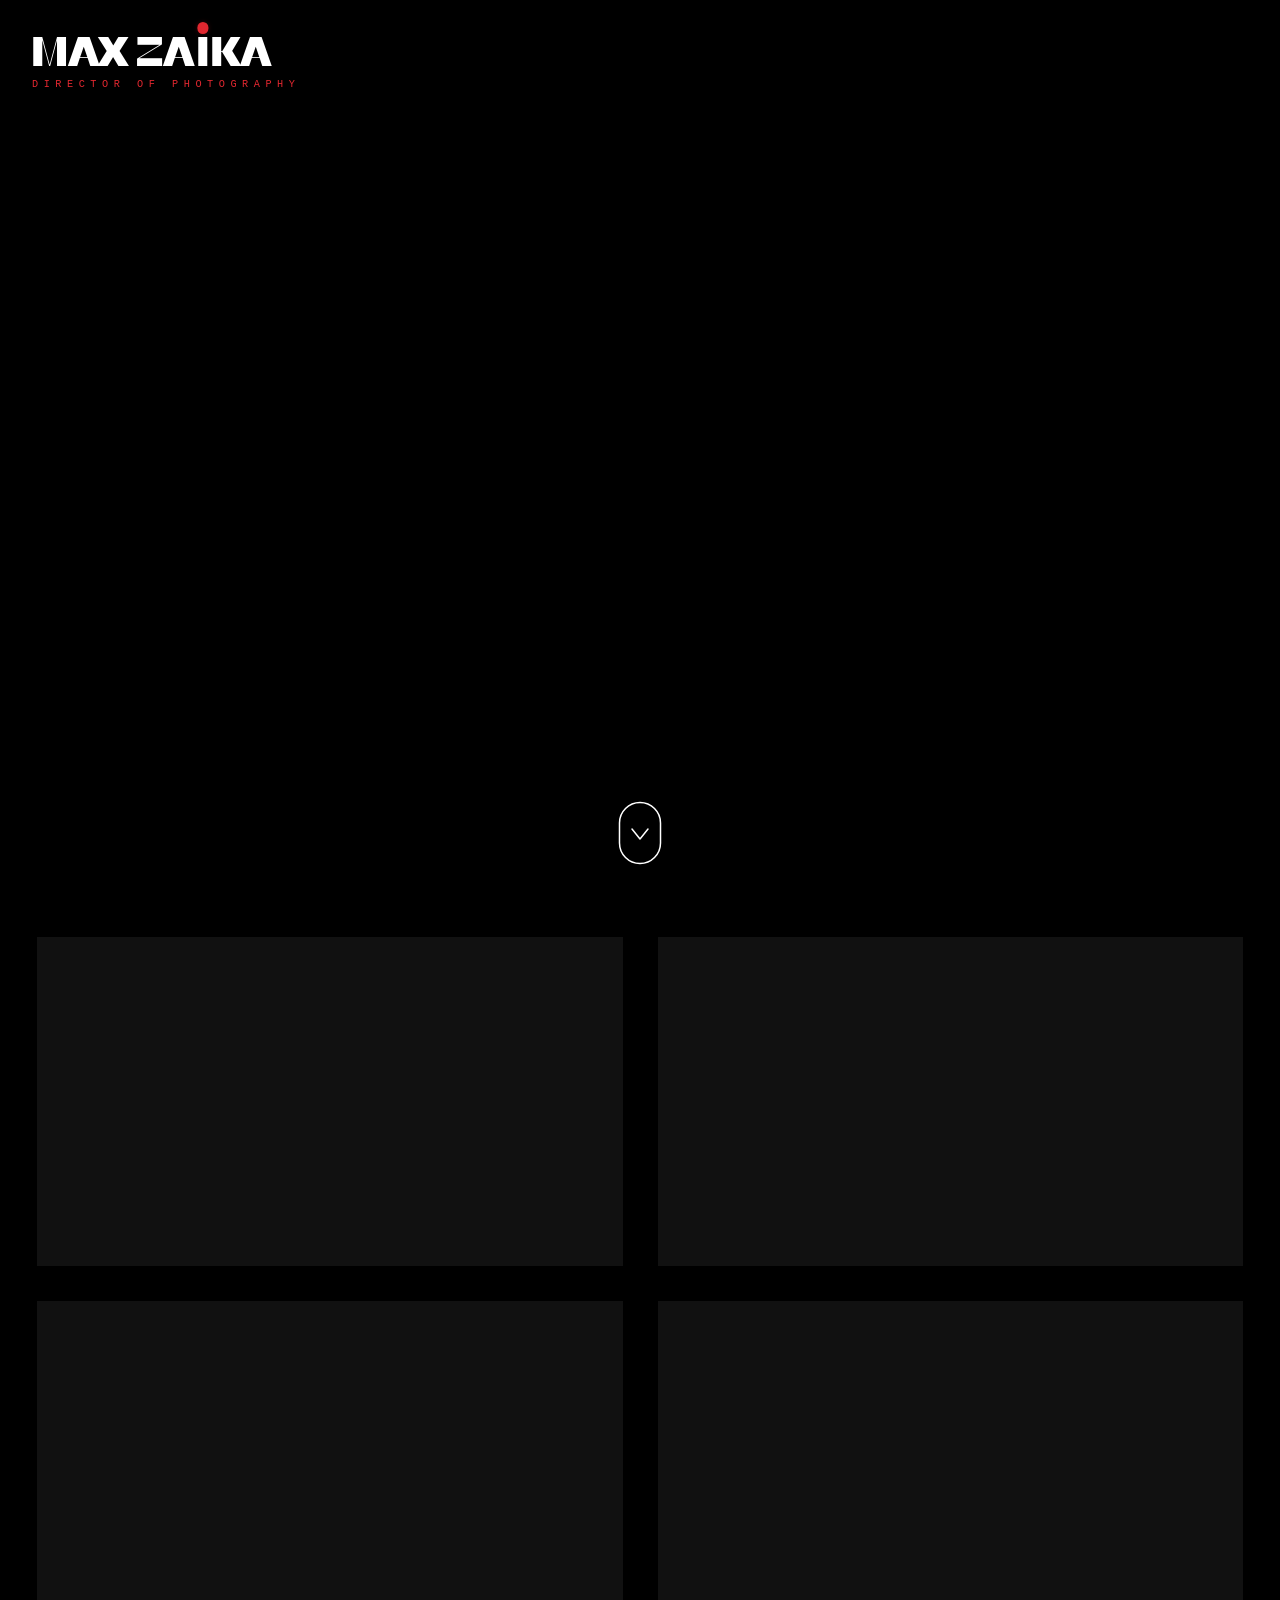
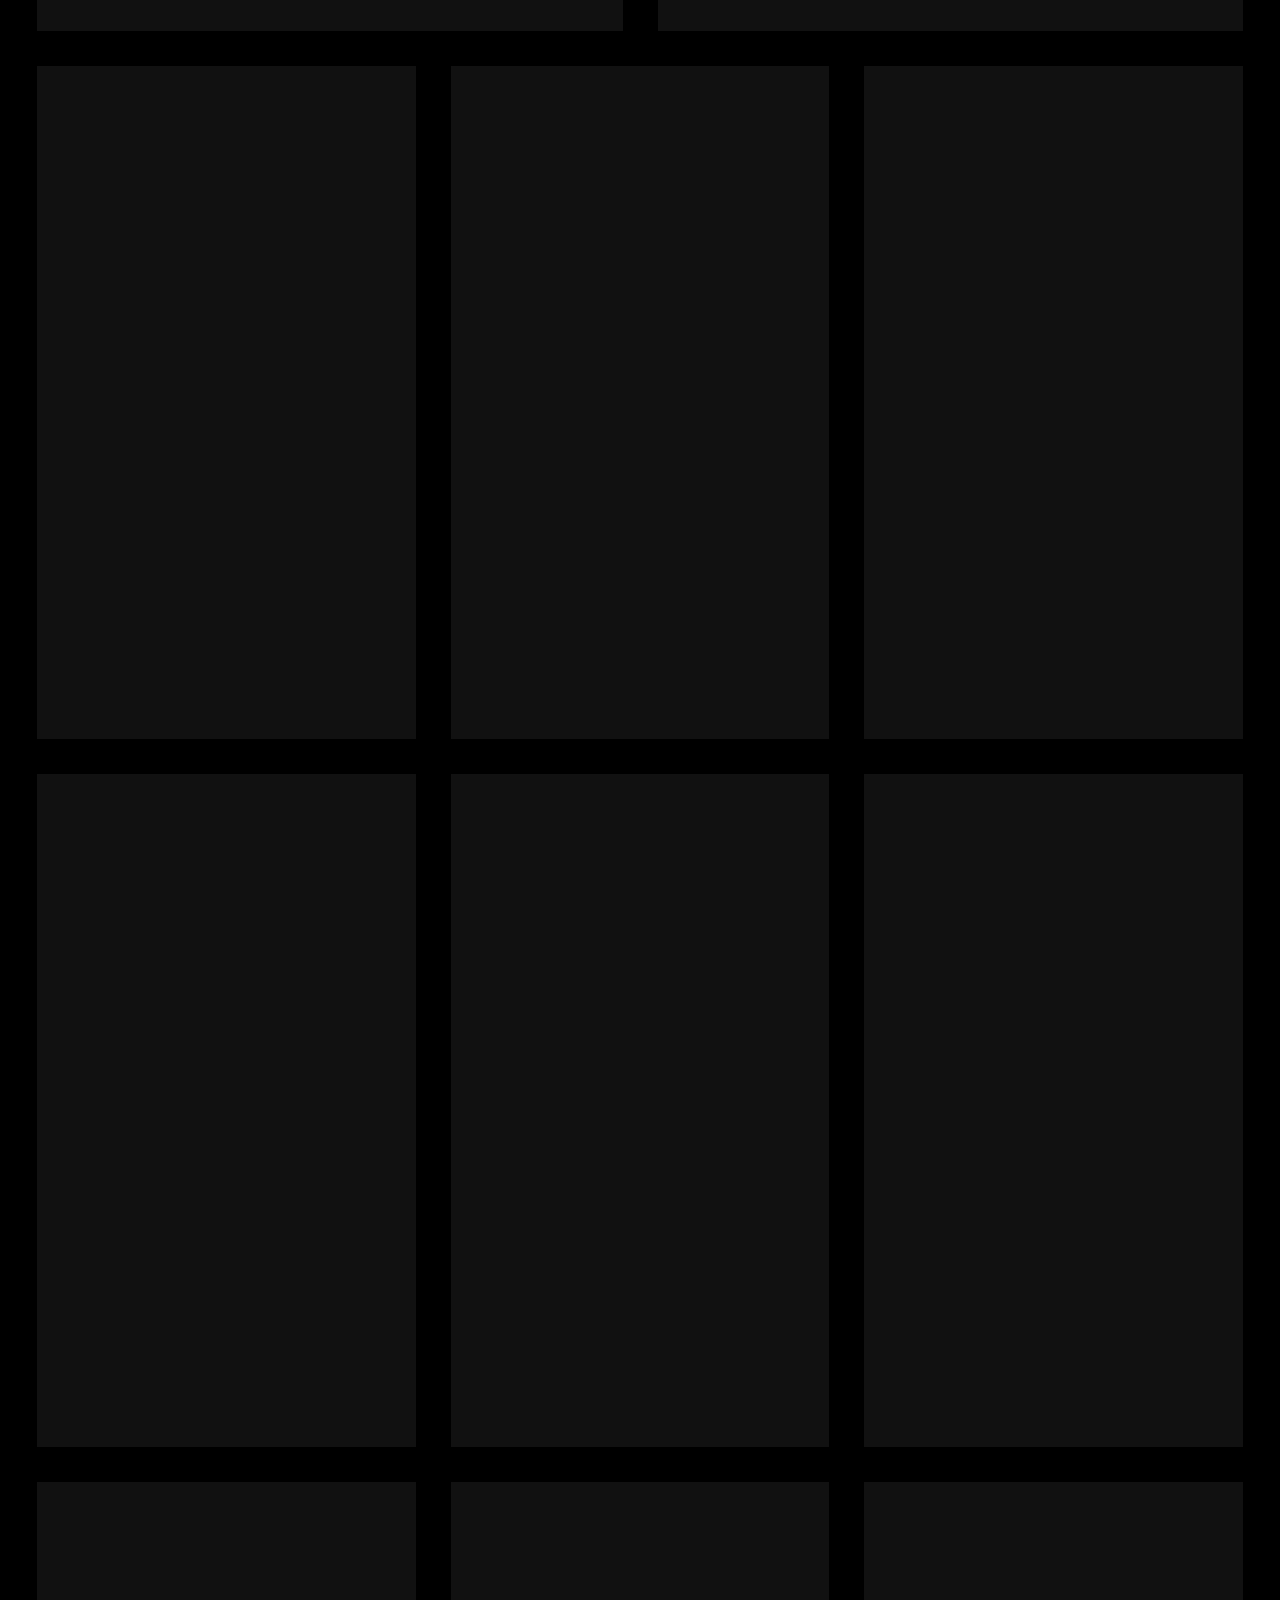
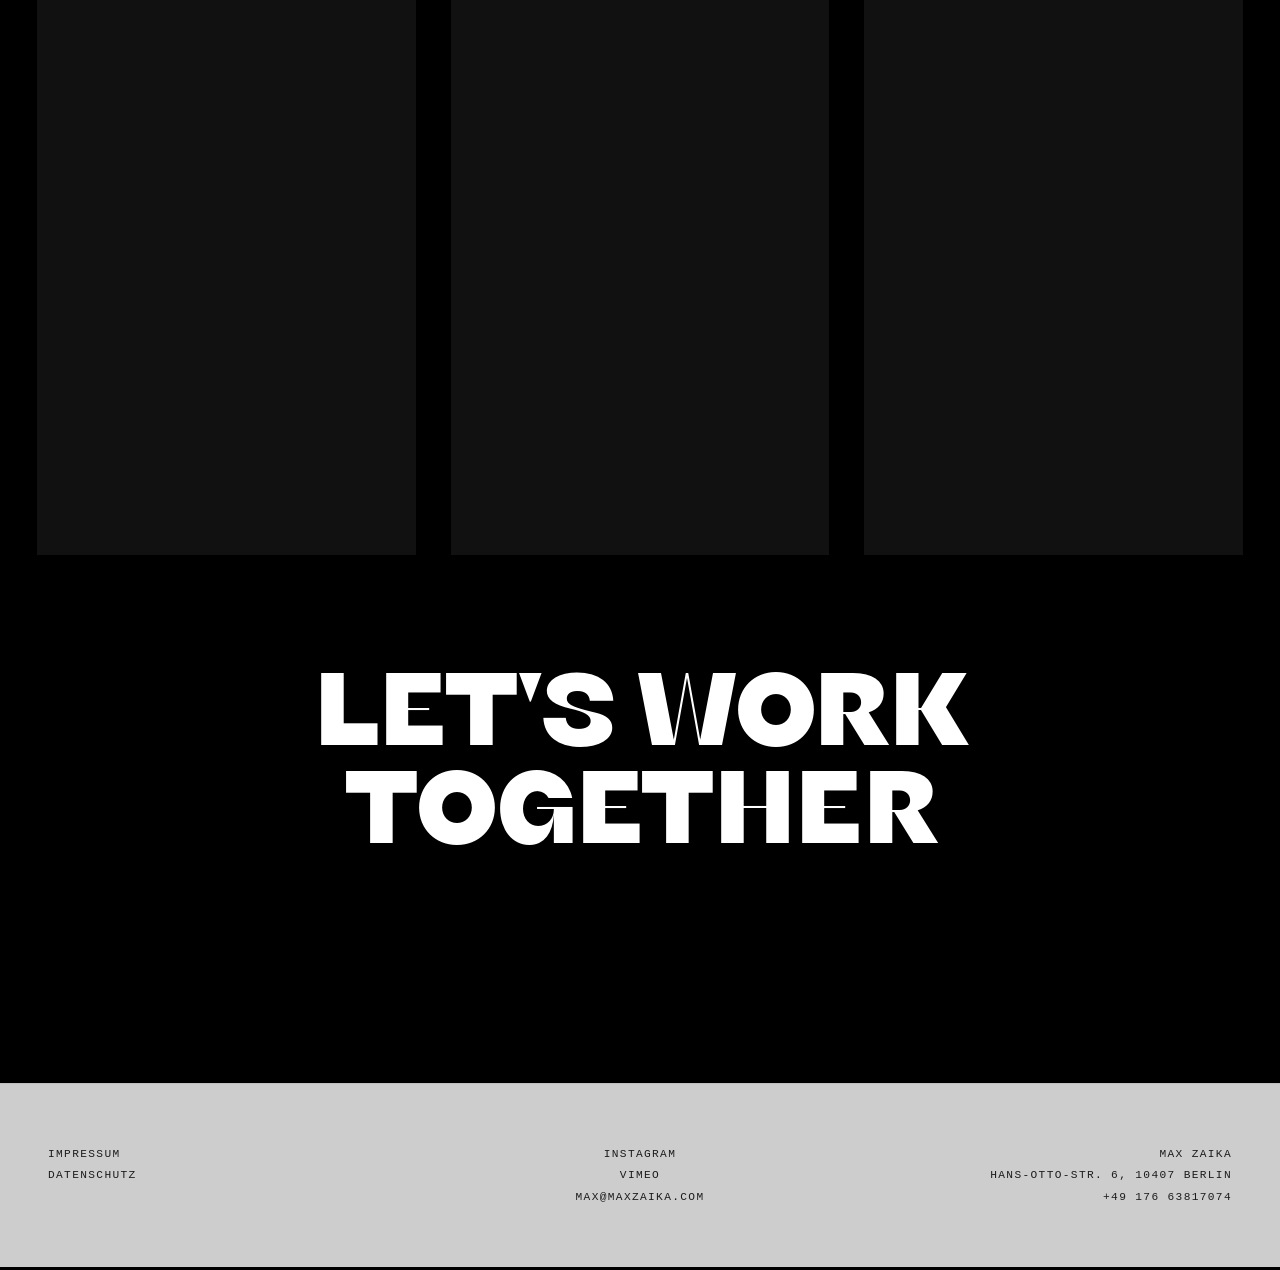
==== index.html @ ee1ac88f "Update index.html" ====
<!DOCTYPE html>
<html lang="en">
<head>
  <meta charset="UTF-8" />
  <meta name="viewport" content="width=device-width, initial-scale=1.0" />
  <title>Max Zaika — Director of Photography</title>
  <link rel="stylesheet" href="styles.css" />
  <link rel="icon" type="image/svg+xml" href="./favicon.svg" />
</head>
<body>
  <main>
    <section class="hero">
      <div class="hero__media">
        <video class="hero__video" autoplay muted loop playsinline>
          <source src="https://pub-3aa35deeacea40599c3564eb9706b4a9.r2.dev/2604_Showreel_v2.mp4" type="video/mp4" />
        </video>
      </div>

      <div class="hero__overlay"></div>

      <div class="hero__content" id="heroLockup" role="button" tabindex="0" aria-label="Back to top">
        <div class="hero__lockup">
          <h1 class="hero__title">
            MAX ZA<span class="hero__i-anchor">I<span class="hero__kicker" aria-hidden="true"></span></span>KA
          </h1>
          <p class="hero__role">DIRECTOR OF PHOTOGRAPHY</p>
        </div>
      </div>

      <button class="hero__scroll" id="heroScroll" aria-label="Scroll down">
        <svg width="44" height="64" viewBox="0 0 44 64" fill="none" xmlns="http://www.w3.org/2000/svg">
          <rect x="1.5" y="1.5" width="41" height="61" rx="20.5" stroke="white" stroke-width="1.5"/>
          <polyline points="14,28 22,38 30,28" stroke="white" stroke-width="1.5" stroke-linecap="round" stroke-linejoin="round" fill="none"/>
        </svg>
      </button>
    </section>

    <section class="work" id="work">
      <div class="work__grid work__grid--horizontal">
        <div class="work__item work__item--horizontal">
          <video class="work__video" src="https://pub-3aa35deeacea40599c3564eb9706b4a9.r2.dev/horizontal/1.mp4" muted loop playsinline preload="metadata"></video>
          <div class="work__info"></div>
        </div>
        <div class="work__item work__item--horizontal">
          <video class="work__video" src="https://pub-3aa35deeacea40599c3564eb9706b4a9.r2.dev/horizontal/2.mp4" muted loop playsinline preload="metadata"></video>
          <div class="work__info"></div>
        </div>
        <div class="work__item work__item--horizontal">
          <video class="work__video" src="https://pub-3aa35deeacea40599c3564eb9706b4a9.r2.dev/horizontal/3.mp4" muted loop playsinline preload="metadata"></video>
          <div class="work__info"></div>
        </div>
        <div class="work__item work__item--horizontal">
          <video class="work__video" src="https://pub-3aa35deeacea40599c3564eb9706b4a9.r2.dev/horizontal/4.mp4" muted loop playsinline preload="metadata"></video>
          <div class="work__info"></div>
        </div>
      </div>

      <div class="work__grid work__grid--vertical">
        <div class="work__item work__item--vertical">
          <video class="work__video" src="https://pub-3aa35deeacea40599c3564eb9706b4a9.r2.dev/vertical/1.mp4" muted loop playsinline preload="metadata"></video>
          <div class="work__info"></div>
        </div>
        <div class="work__item work__item--vertical">
          <video class="work__video" src="https://pub-3aa35deeacea40599c3564eb9706b4a9.r2.dev/vertical/2.mp4" muted loop playsinline preload="metadata"></video>
          <div class="work__info"></div>
        </div>
        <div class="work__item work__item--vertical">
          <video class="work__video" src="https://pub-3aa35deeacea40599c3564eb9706b4a9.r2.dev/vertical/3.mp4" muted loop playsinline preload="metadata"></video>
          <div class="work__info"></div>
        </div>
        <div class="work__item work__item--vertical">
          <video class="work__video" src="https://pub-3aa35deeacea40599c3564eb9706b4a9.r2.dev/vertical/4.mp4" muted loop playsinline preload="metadata"></video>
          <div class="work__info"></div>
        </div>
        <div class="work__item work__item--vertical">
          <video class="work__video" src="https://pub-3aa35deeacea40599c3564eb9706b4a9.r2.dev/vertical/5.mp4" muted loop playsinline preload="metadata"></video>
          <div class="work__info"></div>
        </div>
        <div class="work__item work__item--vertical">
          <video class="work__video" src="https://pub-3aa35deeacea40599c3564eb9706b4a9.r2.dev/vertical/6.mp4" muted loop playsinline preload="metadata"></video>
          <div class="work__info"></div>
        </div>
        <div class="work__item work__item--vertical">
          <video class="work__video" src="https://pub-3aa35deeacea40599c3564eb9706b4a9.r2.dev/vertical/7.mp4" muted loop playsinline preload="metadata"></video>
          <div class="work__info"></div>
        </div>
        <div class="work__item work__item--vertical">
          <video class="work__video" src="https://pub-3aa35deeacea40599c3564eb9706b4a9.r2.dev/vertical/8.mp4" muted loop playsinline preload="metadata"></video>
          <div class="work__info"></div>
        </div>
        <div class="work__item work__item--vertical">
          <video class="work__video" src="https://pub-3aa35deeacea40599c3564eb9706b4a9.r2.dev/vertical/9.mp4" muted loop playsinline preload="metadata"></video>
          <div class="work__info"></div>
        </div>
      </div>
    </section>

    <section class="contact" id="contact">
      <h2 class="contact__heading">LET'S WORK<br>TOGETHER</h2>
      <div data-tf-live="01KS2G17JV94VDXTJD6W3Z9V4K"></div>
      <script src="//embed.typeform.com/next/embed.js"></script>
    </section>
  </main>

  <footer class="footer">
    <div class="footer__col">
      <a href="impressum.html" target="_blank" class="footer__link">IMPRESSUM</a>
      <a href="datenschutz.html" target="_blank" class="footer__link">DATENSCHUTZ</a>
    </div>
    <div class="footer__col">
      <a href="https://instagram.com/zaikamax" target="_blank" class="footer__link">INSTAGRAM</a>
      <a href="https://vimeo.com/zaikamax" target="_blank" class="footer__link">VIMEO</a>
      <a href="mailto:max@maxzaika.com" class="footer__link">max@maxzaika.com</a>
    </div>
    <div class="footer__col">
      <span>MAX ZAIKA</span>
      <span>Hans-Otto-Str. 6, 10407 Berlin</span>
      <span>+49 176 63817074</span>
    </div>
  </footer>

  <div class="modal" id="modal" aria-hidden="true">
    <button class="modal__close" id="modalClose" aria-label="Close">✕</button>
    <div class="modal__inner">
      <video class="modal__video" id="modalVideo" playsinline controls></video>
      <button class="modal__play" id="modalPlay" aria-label="Play">▶</button>
    </div>
  </div>

  <script src="./script.js"></script>
</body>
</html>
---- styles.css ----
@font-face {
  font-family: "KyivType Sans";
  src: url('./fonts/KyivType2020-14-12/KyivType-NoVariable/OTF/KyivTypeSans-Black-.otf') format('opentype');
  font-weight: 900;
  font-style: normal;
  font-display: swap;
}

@import url('https://fonts.googleapis.com/css2?family=IBM+Plex+Mono:wght@400;500;600&display=swap');

:root {
  --bg: #1c1c1e;
  --text: #ffffff;
  --text-dim: rgba(255, 255, 255, 0.84);
  --accent: #e1272f;
  --font-display: "KyivType Sans", "Arial Narrow", "Helvetica Neue", Arial, sans-serif;
  --font-body: "IBM Plex Mono", monospace;
}

*,
*::before,
*::after {
  box-sizing: border-box;
}

html,
body {
  margin: 0;
  padding: 0;
  width: 100%;
  min-height: 100%;
  overflow-x: hidden;
  background: #000;
}

body {
  font-family: var(--font-body);
  background: #000;
  color: var(--text);
  overflow-y: scroll;
  min-height: 100vh;
  display: flex;
  flex-direction: column;
}

main {
  width: 100%;
  flex: 1;
}

/* ─── HERO ─── */

.hero {
  position: relative;
  width: 100vw;
  height: 100vh;
  height: 100svh;
  overflow: hidden;
  background: #000;
}

.hero__media {
  position: absolute;
  inset: 0;
  z-index: 1;
  overflow: hidden;
}

.hero__video {
  position: absolute;
  inset: 0;
  width: 100%;
  height: 100%;
  object-fit: cover;
  object-position: center center;
  display: block;
  transform: scale(1.01);
}

.hero__overlay {
  position: absolute;
  inset: 0;
  z-index: 2;
  background: linear-gradient(
    to top,
    rgba(0, 0, 0, 0.30) 6%,
    rgba(0, 0, 0, 0.10) 30%,
    rgba(0, 0, 0, 0.02) 70%
  );
  pointer-events: none;
}

/* ─── HERO CONTENT ─── */

.hero__content {
  position: fixed !important;
  top: 1.5rem;
  left: 1.5rem;
  z-index: 50;
  cursor: pointer;
  display: flex;
  flex-direction: column;
  align-items: flex-start;
}

.hero__lockup {
  display: inline-block;
}

.hero__title {
  position: relative;
  margin: 0 0 0 -0.06em;
  display: inline-block;
  color: #ffffff;
  font-family: var(--font-display);
  font-size: clamp(1.7rem, 3.2vw, 3.1rem);
  font-weight: 900;
  line-height: 0.9;
  letter-spacing: -0.045em;
  text-transform: uppercase;
}

.hero__role {
  margin: 0.42rem 0 0;
  display: block;
  color: var(--accent);
  font-family: var(--font-body);
  font-size: clamp(0.64rem, 0.8vw, 0.82rem);
  font-weight: 500;
  letter-spacing: 0.42em;
  line-height: 1.2;
  text-transform: uppercase;
  white-space: nowrap;
}

.hero__i-anchor {
  position: relative;
  display: inline-block;
}

.hero__kicker {
  position: absolute;
  left: 58%;
  bottom: calc(100% + 0.12rem);
  transform: translateX(-50%);
  pointer-events: none;
}

.hero__kicker::before {
  content: "";
  display: block;
  width: 0.32rem;
  height: 0.32rem;
  border-radius: 999px;
  background: var(--accent);
  box-shadow: 0 0 5px rgba(225, 39, 47, 0.22);
  animation: recPulse 2s ease-in-out infinite;
}

@keyframes recPulse {
  0%   { opacity: 0; }
  16%  { opacity: 0; }
  52%  { opacity: 1; }
  85%  { opacity: 0; }
  100% { opacity: 0; }
}

/* ─── SCROLL BUTTON ─── */

.hero__scroll {
  position: absolute;
  bottom: 2rem;
  left: 50%;
  transform: translateX(-50%);
  z-index: 10;
  background: none;
  border: none;
  cursor: pointer;
  padding: 0;
  mix-blend-mode: difference;
  animation: scrollBounce 2s ease-in-out infinite;
}

.hero__scroll svg rect,
.hero__scroll svg polyline {
  stroke: white;
}

@keyframes scrollBounce {
  0%, 100% { transform: translateX(-50%) translateY(0); }
  50%       { transform: translateX(-50%) translateY(6px); }
}

/* ─── WORK ─── */

.work {
  background: #000;
  padding: 2px;
}

.work__grid {
  display: grid;
  gap: 35px;
  padding: 35px;
}

.work__grid--horizontal {
  grid-template-columns: repeat(2, 1fr);
}

.work__grid--vertical {
  grid-template-columns: repeat(3, 1fr);
  padding-top: 0;
}

.work__item {
  position: relative;
  overflow: hidden;
  cursor: pointer;
  background: #111;
  transition: transform 0.35s ease;
  transform-origin: center;
}

.work__item--horizontal {
  aspect-ratio: 16 / 9;
}

.work__item--vertical {
  aspect-ratio: 9 / 16;
}

.work__video {
  position: absolute;
  inset: 0;
  width: 100%;
  height: 100%;
  object-fit: cover;
  display: block;
  transition: none;
}

.work__item:hover {
  transform: scale(1.02);
}

.work__info {
  position: absolute;
  inset: 0;
  display: flex;
  align-items: flex-end;
  padding: 1rem;
  background: linear-gradient(to top, rgba(0,0,0,0.55) 0%, transparent 50%);
  opacity: 0;
  transition: opacity 0.3s ease;
}

.work__item:hover .work__info {
  opacity: 1;
}

.work__title {
  font-family: var(--font-body);
  font-size: 0.7rem;
  font-weight: 500;
  letter-spacing: 0.18em;
  text-transform: uppercase;
  color: #fff;
}

/* ─── MODAL ─── */

.modal {
  display: none;
  position: fixed;
  inset: 0;
  z-index: 100;
  background: rgba(0, 0, 0, 0.95);
  align-items: center;
  justify-content: center;
}

.modal.is-open {
  display: flex;
}

.modal__inner {
  position: relative;
  width: 90vw;
  max-width: 1100px;
  max-height: 90vh;
}

.modal__video {
  width: 100%;
  max-height: 90vh;
  object-fit: contain;
  display: block;
}

.modal__close {
  position: fixed;
  top: 1.2rem;
  right: 1.4rem;
  background: rgba(0,0,0,0.5);
  border: 1px solid rgba(255,255,255,0.3);
  color: #fff;
  font-size: 1rem;
  cursor: pointer;
  z-index: 101;
  line-height: 1;
  padding: 0.5rem 0.8rem;
  border-radius: 4px;
  letter-spacing: 0.08em;
  font-family: var(--font-body);
  transition: background 0.2s;
}

.modal__close:hover {
  background: rgba(255,255,255,0.15);
}

.modal__play {
  position: absolute;
  inset: 0;
  margin: auto;
  width: 4rem;
  height: 4rem;
  border-radius: 50%;
  border: 2px solid rgba(255,255,255,0.8);
  background: rgba(0,0,0,0.4);
  color: #fff;
  font-size: 1.2rem;
  cursor: pointer;
  display: flex;
  align-items: center;
  justify-content: center;
  transition: opacity 0.2s, background 0.2s;
  pointer-events: auto;
}

.modal__play:hover {
  background: rgba(0,0,0,0.7);
}

.modal__play.is-hidden {
  display: none;
}

/* ─── CONTACT ─── */

.contact {
  background: #000;
  padding: 4rem 2rem 0;
  display: flex;
  flex-direction: column;
  align-items: center;
  text-align: center;
}

.contact__heading {
  font-family: var(--font-display);
  font-size: clamp(3rem, 8vw, 8rem);
  font-weight: 900;
  color: #fff;
  line-height: 0.95;
  letter-spacing: -0.03em;
  margin: 0 0 2rem;
  text-transform: uppercase;
}

.contact > div[data-tf-live] {
  width: 100%;
  min-height: 200px;
}

/* ─── FOOTER ─── */

.footer {
  background: #cdcdcd;
  padding: 4rem 3rem;
  display: grid;
  grid-template-columns: repeat(3, 1fr);
  align-items: flex-start;
  border-top: 1px solid rgba(22, 22, 22, 0.08);
}

.footer__col {
  display: flex;
  flex-direction: column;
  gap: 0.6rem;
  font-family: var(--font-body);
  font-size: 0.7rem;
  letter-spacing: 0.12em;
  text-transform: uppercase;
  color: #1c1c1e;
}

.footer__col:nth-child(1) { text-align: left; }
.footer__col:nth-child(2) { text-align: center; align-items: center; }
.footer__col:nth-child(3) { text-align: right; align-items: flex-end; }

.footer__link {
  color: #1c1c1e;
  text-decoration: none;
  transition: opacity 0.2s ease;
}

.footer__link:hover {
  opacity: 0.6;
}

/* ─── RESPONSIVE ─── */

@media (min-width: 768px) {
  .hero__content {
    top: 1.8rem;
    left: 1.8rem;
    width: min(90vw, 38rem);
  }
  .hero__title {
    font-size: clamp(2.1rem, 3.6vw, 3.6rem);
  }
  .hero__role {
    letter-spacing: 0.54em;
  }
  .hero__kicker {
    left: 57%;
    bottom: calc(100% - 0.1rem);
  }
  .hero__kicker::before {
    width: 0.7rem;
    height: 0.7rem;
  }
}

@media (min-width: 1200px) {
  .hero__content {
    top: 2rem;
    left: 2rem;
  }
  .hero__title {
    font-size: clamp(2.2rem, 3.2vw, 3.8rem);
  }
}

@media (max-width: 900px) {
  .work__grid--horizontal {
    grid-template-columns: repeat(2, 1fr);
  }
  .work__grid--vertical {
    grid-template-columns: repeat(2, 1fr);
  }
}

@media (max-width: 768px) {
  .footer {
    grid-template-columns: 1fr;
    gap: 2.5rem;
    padding: 3rem 1.5rem;
  }
  .footer__col:nth-child(1),
  .footer__col:nth-child(2),
  .footer__col:nth-child(3) {
    text-align: center;
    align-items: center;
  }
}

@media (max-width: 540px) {
  .work__grid--horizontal,
  .work__grid--vertical {
    grid-template-columns: 1fr;
  }
}
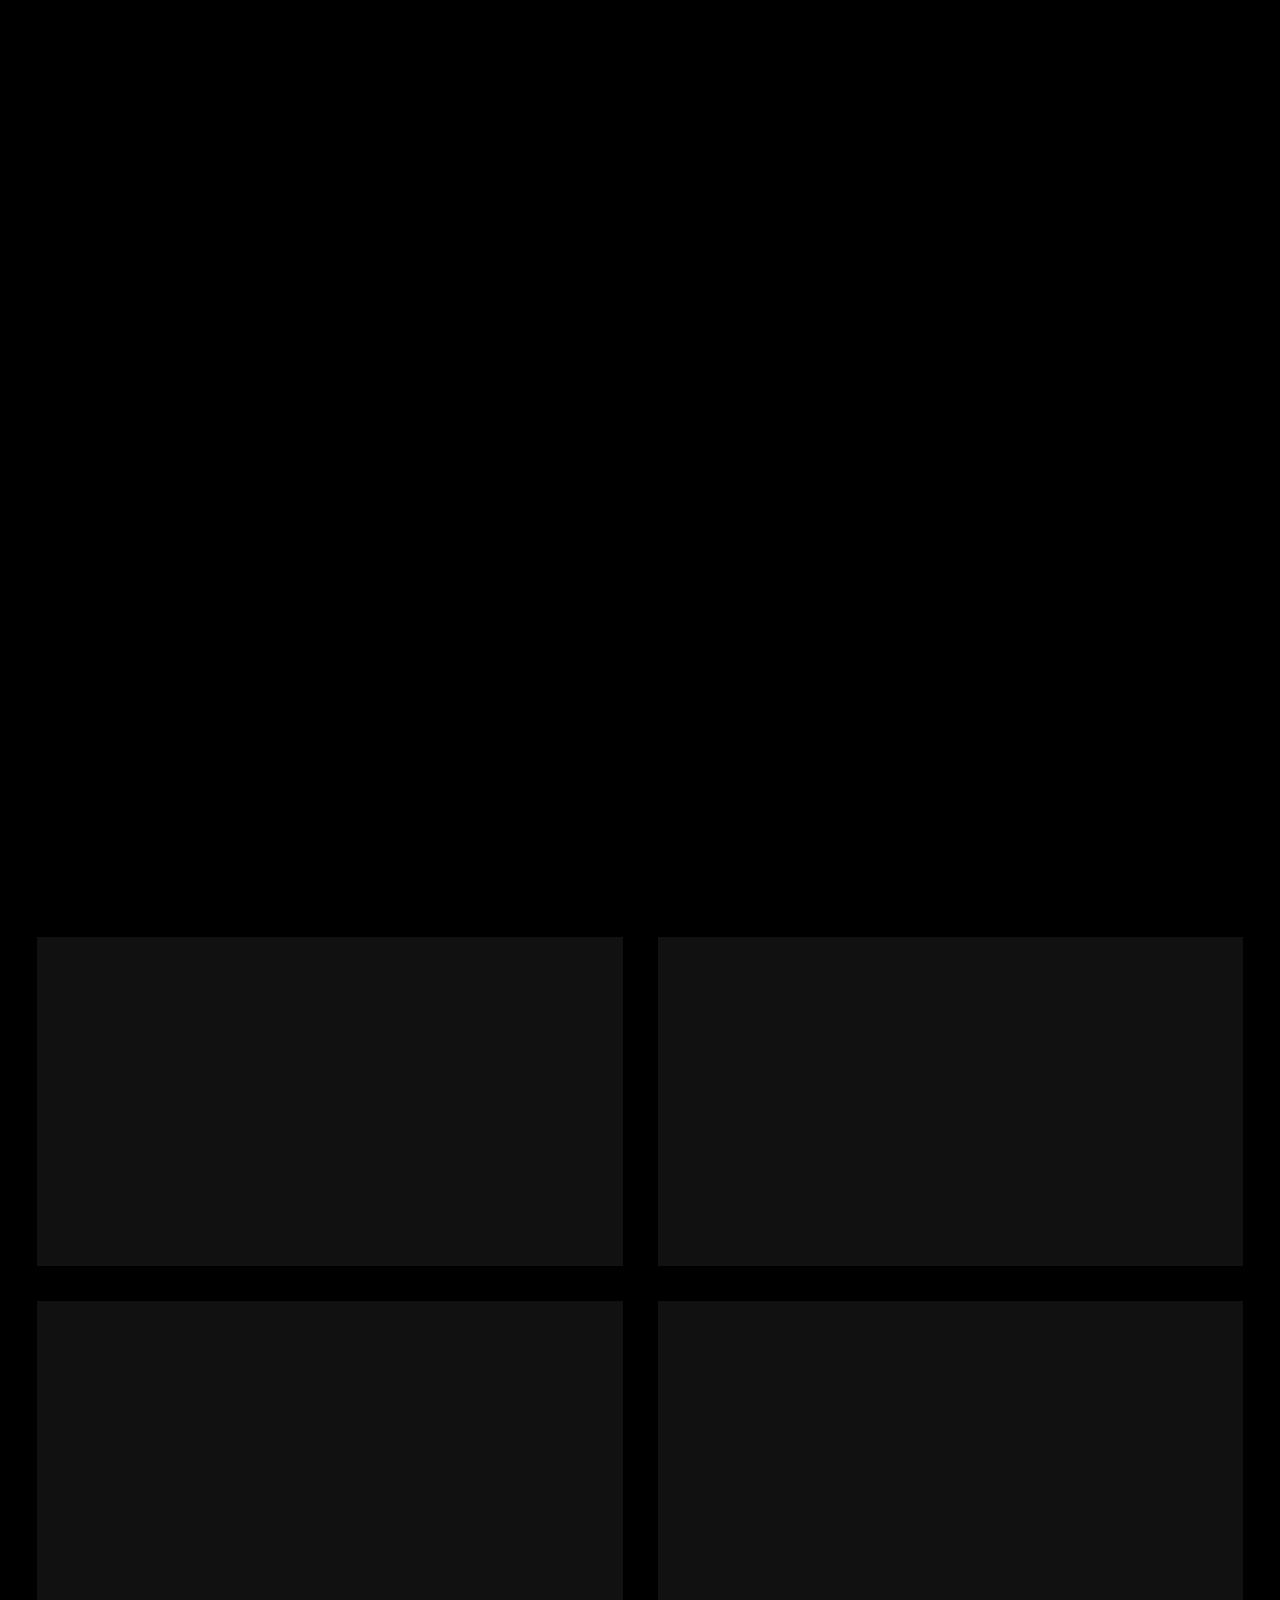
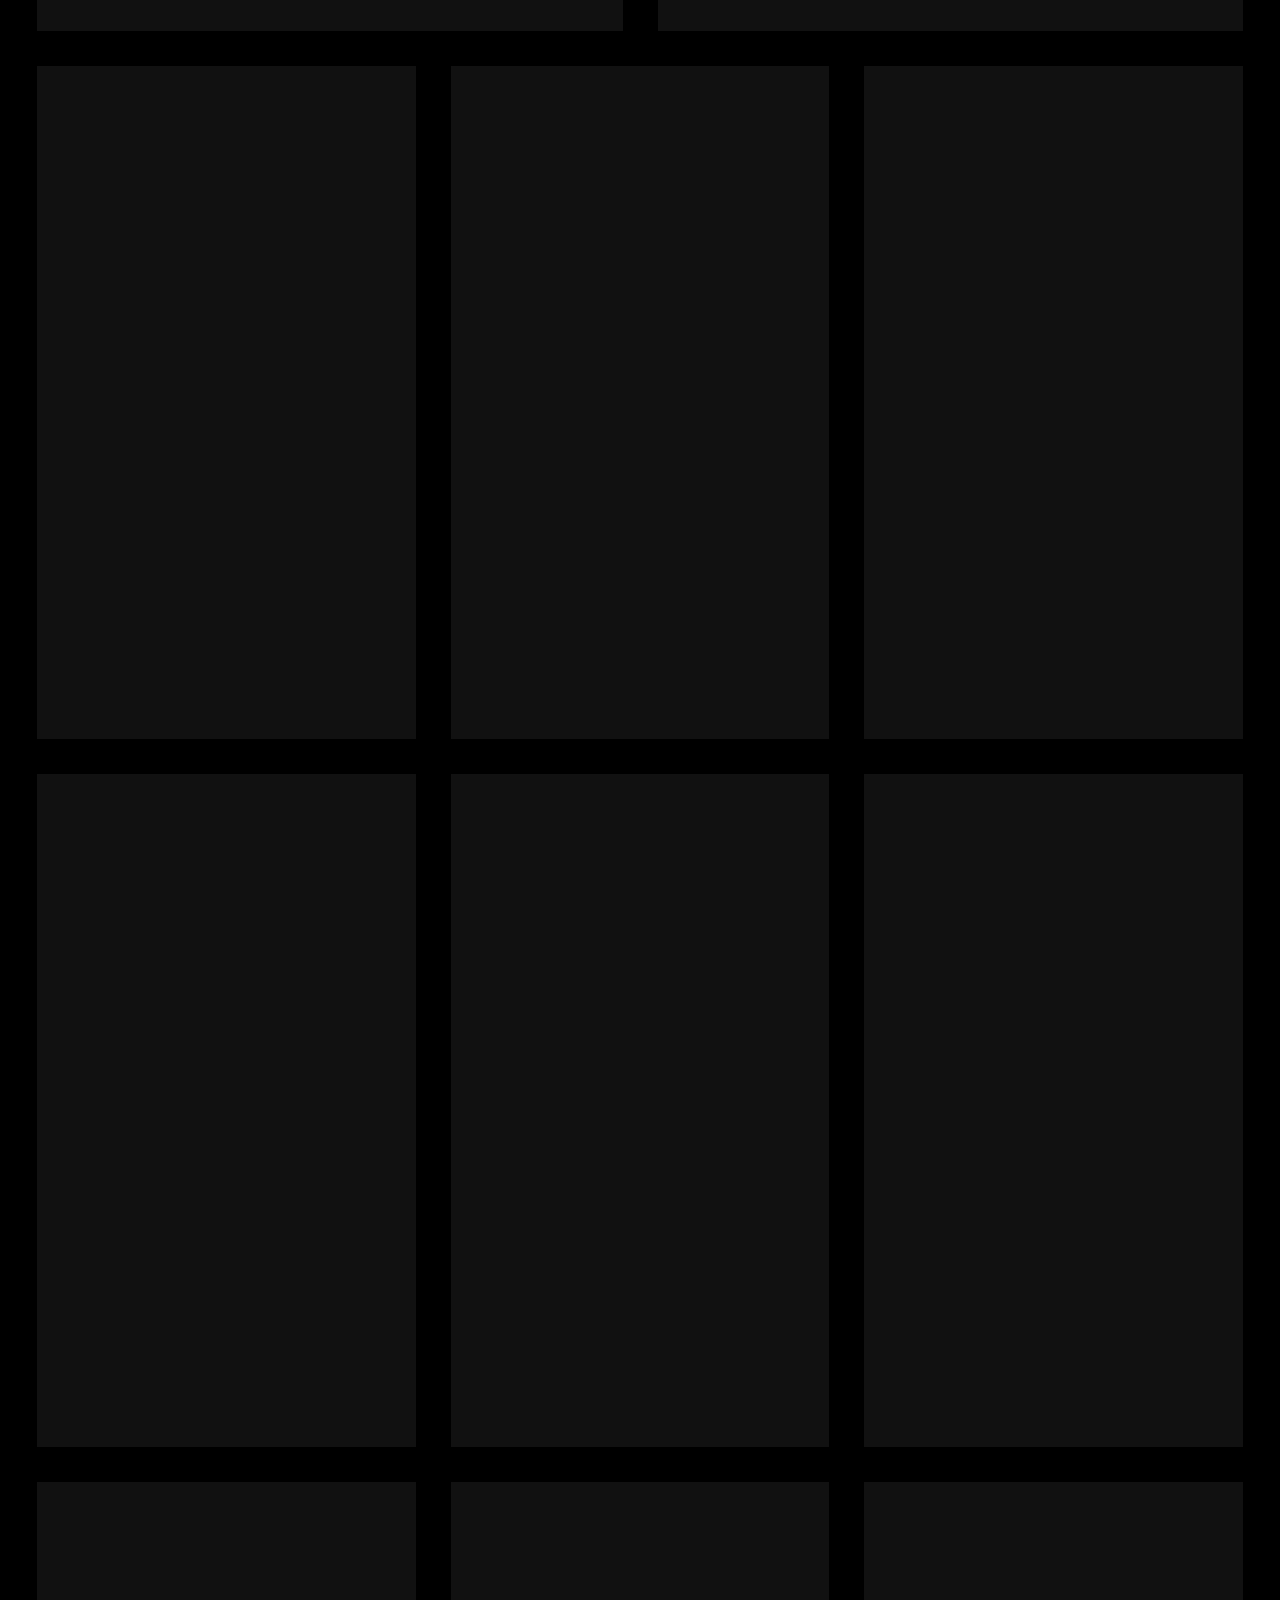
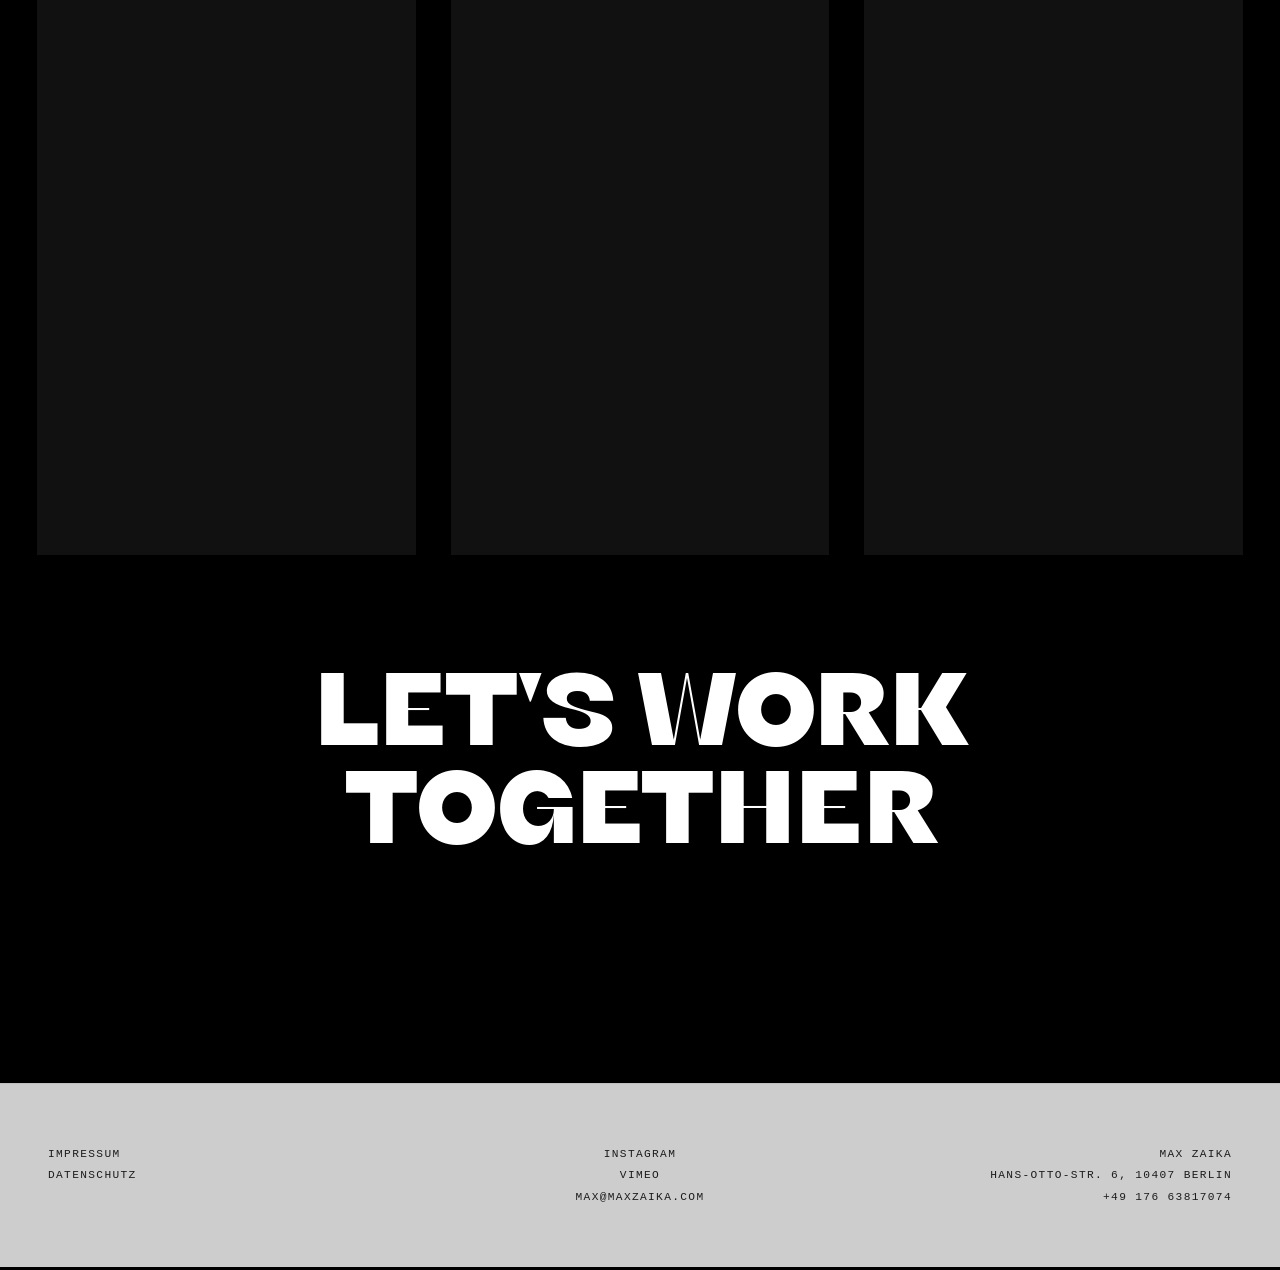
==== commit db608068: "hello, pryvit" ====
--- a/index.html
+++ b/index.html
@@ -12,7 +12,7 @@
     <section class="hero">
       <div class="hero__media">
         <video class="hero__video" autoplay muted loop playsinline>
-          <source src="https://pub-3aa35deeacea40599c3564eb9706b4a9.r2.dev/2604_Showreel_v2.mp4" type="video/mp4" />
+          <source src="https://pub-3aa35deeacea40599c3564eb9706b4a9.r2.dev/showreel/2604_Showreel_v2.mp4" type="video/mp4" />
         </video>
       </div>
 
@@ -38,58 +38,58 @@
     <section class="work" id="work">
       <div class="work__grid work__grid--horizontal">
         <div class="work__item work__item--horizontal">
-          <video class="work__video" src="https://pub-3aa35deeacea40599c3564eb9706b4a9.r2.dev/horizontal/1.mp4" muted loop playsinline preload="metadata"></video>
+          <video class="work__video" src="https://pub-3aa35deeacea40599c3564eb9706b4a9.r2.dev/horizontal/1.mp4" muted loop playsinline preload="none" poster="https://pub-3aa35deeacea40599c3564eb9706b4a9.r2.dev/posters/horizontal_1.jpg"></video>
           <div class="work__info"></div>
         </div>
         <div class="work__item work__item--horizontal">
-          <video class="work__video" src="https://pub-3aa35deeacea40599c3564eb9706b4a9.r2.dev/horizontal/2.mp4" muted loop playsinline preload="metadata"></video>
+          <video class="work__video" src="https://pub-3aa35deeacea40599c3564eb9706b4a9.r2.dev/horizontal/2.mp4" muted loop playsinline preload="none" poster="https://pub-3aa35deeacea40599c3564eb9706b4a9.r2.dev/posters/horizontal_2.jpg"></video>
           <div class="work__info"></div>
         </div>
         <div class="work__item work__item--horizontal">
-          <video class="work__video" src="https://pub-3aa35deeacea40599c3564eb9706b4a9.r2.dev/horizontal/3.mp4" muted loop playsinline preload="metadata"></video>
+          <video class="work__video" src="https://pub-3aa35deeacea40599c3564eb9706b4a9.r2.dev/horizontal/3.mp4" muted loop playsinline preload="none" poster="https://pub-3aa35deeacea40599c3564eb9706b4a9.r2.dev/posters/horizontal_3.jpg"></video>
           <div class="work__info"></div>
         </div>
         <div class="work__item work__item--horizontal">
-          <video class="work__video" src="https://pub-3aa35deeacea40599c3564eb9706b4a9.r2.dev/horizontal/4.mp4" muted loop playsinline preload="metadata"></video>
+          <video class="work__video" src="https://pub-3aa35deeacea40599c3564eb9706b4a9.r2.dev/horizontal/4.mp4" muted loop playsinline preload="none" poster="https://pub-3aa35deeacea40599c3564eb9706b4a9.r2.dev/posters/horizontal_4.jpg"></video>
           <div class="work__info"></div>
         </div>
       </div>
 
       <div class="work__grid work__grid--vertical">
         <div class="work__item work__item--vertical">
-          <video class="work__video" src="https://pub-3aa35deeacea40599c3564eb9706b4a9.r2.dev/vertical/1.mp4" muted loop playsinline preload="metadata"></video>
+          <video class="work__video" src="https://pub-3aa35deeacea40599c3564eb9706b4a9.r2.dev/vertical/1.mp4" muted loop playsinline preload="none" poster="https://pub-3aa35deeacea40599c3564eb9706b4a9.r2.dev/posters/vertical_1.jpg"></video>
           <div class="work__info"></div>
         </div>
         <div class="work__item work__item--vertical">
-          <video class="work__video" src="https://pub-3aa35deeacea40599c3564eb9706b4a9.r2.dev/vertical/2.mp4" muted loop playsinline preload="metadata"></video>
+          <video class="work__video" src="https://pub-3aa35deeacea40599c3564eb9706b4a9.r2.dev/vertical/2.mp4" muted loop playsinline preload="none" poster="https://pub-3aa35deeacea40599c3564eb9706b4a9.r2.dev/posters/vertical_2.jpg"></video>
           <div class="work__info"></div>
         </div>
         <div class="work__item work__item--vertical">
-          <video class="work__video" src="https://pub-3aa35deeacea40599c3564eb9706b4a9.r2.dev/vertical/3.mp4" muted loop playsinline preload="metadata"></video>
+          <video class="work__video" src="https://pub-3aa35deeacea40599c3564eb9706b4a9.r2.dev/vertical/3.mp4" muted loop playsinline preload="none" poster="https://pub-3aa35deeacea40599c3564eb9706b4a9.r2.dev/posters/vertical_3.jpg"></video>
           <div class="work__info"></div>
         </div>
         <div class="work__item work__item--vertical">
-          <video class="work__video" src="https://pub-3aa35deeacea40599c3564eb9706b4a9.r2.dev/vertical/4.mp4" muted loop playsinline preload="metadata"></video>
+          <video class="work__video" src="https://pub-3aa35deeacea40599c3564eb9706b4a9.r2.dev/vertical/4.mp4" muted loop playsinline preload="none" poster="https://pub-3aa35deeacea40599c3564eb9706b4a9.r2.dev/posters/vertical_4.jpg"></video>
           <div class="work__info"></div>
         </div>
         <div class="work__item work__item--vertical">
-          <video class="work__video" src="https://pub-3aa35deeacea40599c3564eb9706b4a9.r2.dev/vertical/5.mp4" muted loop playsinline preload="metadata"></video>
+          <video class="work__video" src="https://pub-3aa35deeacea40599c3564eb9706b4a9.r2.dev/vertical/5.mp4" muted loop playsinline preload="none" poster="https://pub-3aa35deeacea40599c3564eb9706b4a9.r2.dev/posters/vertical_5.jpg"></video>
           <div class="work__info"></div>
         </div>
         <div class="work__item work__item--vertical">
-          <video class="work__video" src="https://pub-3aa35deeacea40599c3564eb9706b4a9.r2.dev/vertical/6.mp4" muted loop playsinline preload="metadata"></video>
+          <video class="work__video" src="https://pub-3aa35deeacea40599c3564eb9706b4a9.r2.dev/vertical/6.mp4" muted loop playsinline preload="none" poster="https://pub-3aa35deeacea40599c3564eb9706b4a9.r2.dev/posters/vertical_6.jpg"></video>
           <div class="work__info"></div>
         </div>
         <div class="work__item work__item--vertical">
-          <video class="work__video" src="https://pub-3aa35deeacea40599c3564eb9706b4a9.r2.dev/vertical/7.mp4" muted loop playsinline preload="metadata"></video>
+          <video class="work__video" src="https://pub-3aa35deeacea40599c3564eb9706b4a9.r2.dev/vertical/7.mp4" muted loop playsinline preload="none" poster="https://pub-3aa35deeacea40599c3564eb9706b4a9.r2.dev/posters/vertical_7.jpg"></video>
           <div class="work__info"></div>
         </div>
         <div class="work__item work__item--vertical">
-          <video class="work__video" src="https://pub-3aa35deeacea40599c3564eb9706b4a9.r2.dev/vertical/8.mp4" muted loop playsinline preload="metadata"></video>
+          <video class="work__video" src="https://pub-3aa35deeacea40599c3564eb9706b4a9.r2.dev/vertical/8.mp4" muted loop playsinline preload="none" poster="https://pub-3aa35deeacea40599c3564eb9706b4a9.r2.dev/posters/vertical_8.jpg"></video>
           <div class="work__info"></div>
         </div>
         <div class="work__item work__item--vertical">
-          <video class="work__video" src="https://pub-3aa35deeacea40599c3564eb9706b4a9.r2.dev/vertical/9.mp4" muted loop playsinline preload="metadata"></video>
+          <video class="work__video" src="https://pub-3aa35deeacea40599c3564eb9706b4a9.r2.dev/vertical/9.mp4" muted loop playsinline preload="none" poster="https://pub-3aa35deeacea40599c3564eb9706b4a9.r2.dev/posters/vertical_9.jpg"></video>
           <div class="work__info"></div>
         </div>
       </div>
@@ -129,4 +129,7 @@
 
   <script src="./script.js"></script>
 </body>
+<div class="intro" id="intro">
+  <div class="intro__text" id="introText"></div>
+</div>
 </html>
--- a/styles.css
+++ b/styles.css
@@ -472,4 +472,49 @@
   .work__grid--vertical {
     grid-template-columns: 1fr;
   }
+}
+
+/* ─── INTRO LOADER ─── */
+
+.intro {
+  position: fixed;
+  inset: 0;
+  z-index: 200;
+  background: #000;
+  display: flex;
+  align-items: center;
+  justify-content: center;
+  pointer-events: none;
+  transition: opacity 0.6s ease;
+}
+
+.intro.is-hidden {
+  opacity: 0;
+  pointer-events: none;
+}
+
+.intro__text {
+  font-family: var(--font-display);
+  font-size: clamp(2.5rem, 8vw, 7rem);
+  font-weight: 900;
+  color: #fff;
+  letter-spacing: -0.03em;
+  text-transform: uppercase;
+  text-align: center;
+  opacity: 0;
+  transform: translateY(12px);
+  transition: opacity 0.35s ease, transform 0.35s ease;
+}
+
+.intro__text.is-visible {
+  opacity: 1;
+  transform: translateY(0);
+}
+
+.intro__text.is-small {
+  font-family: var(--font-body);
+  font-size: clamp(1rem, 3vw, 2rem);
+  font-weight: 400;
+  letter-spacing: 0.05em;
+  text-transform: none;
 }
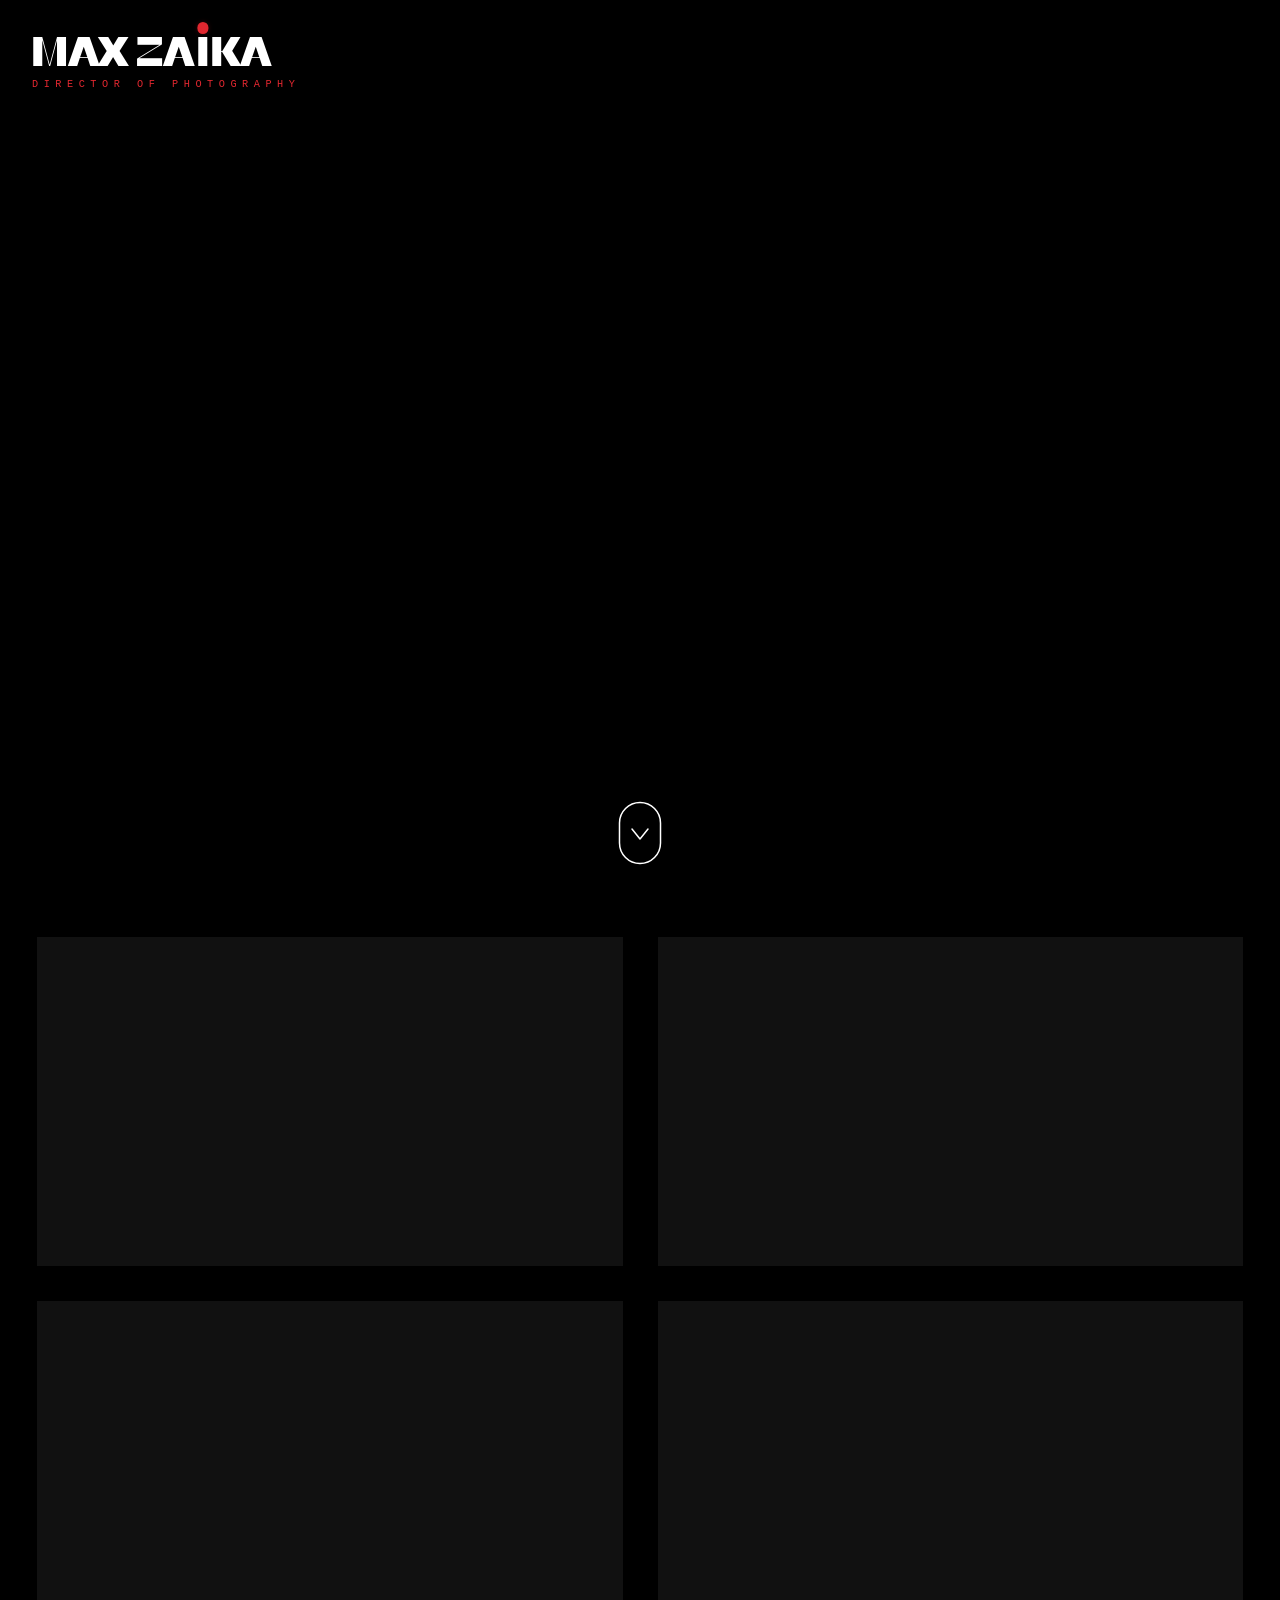
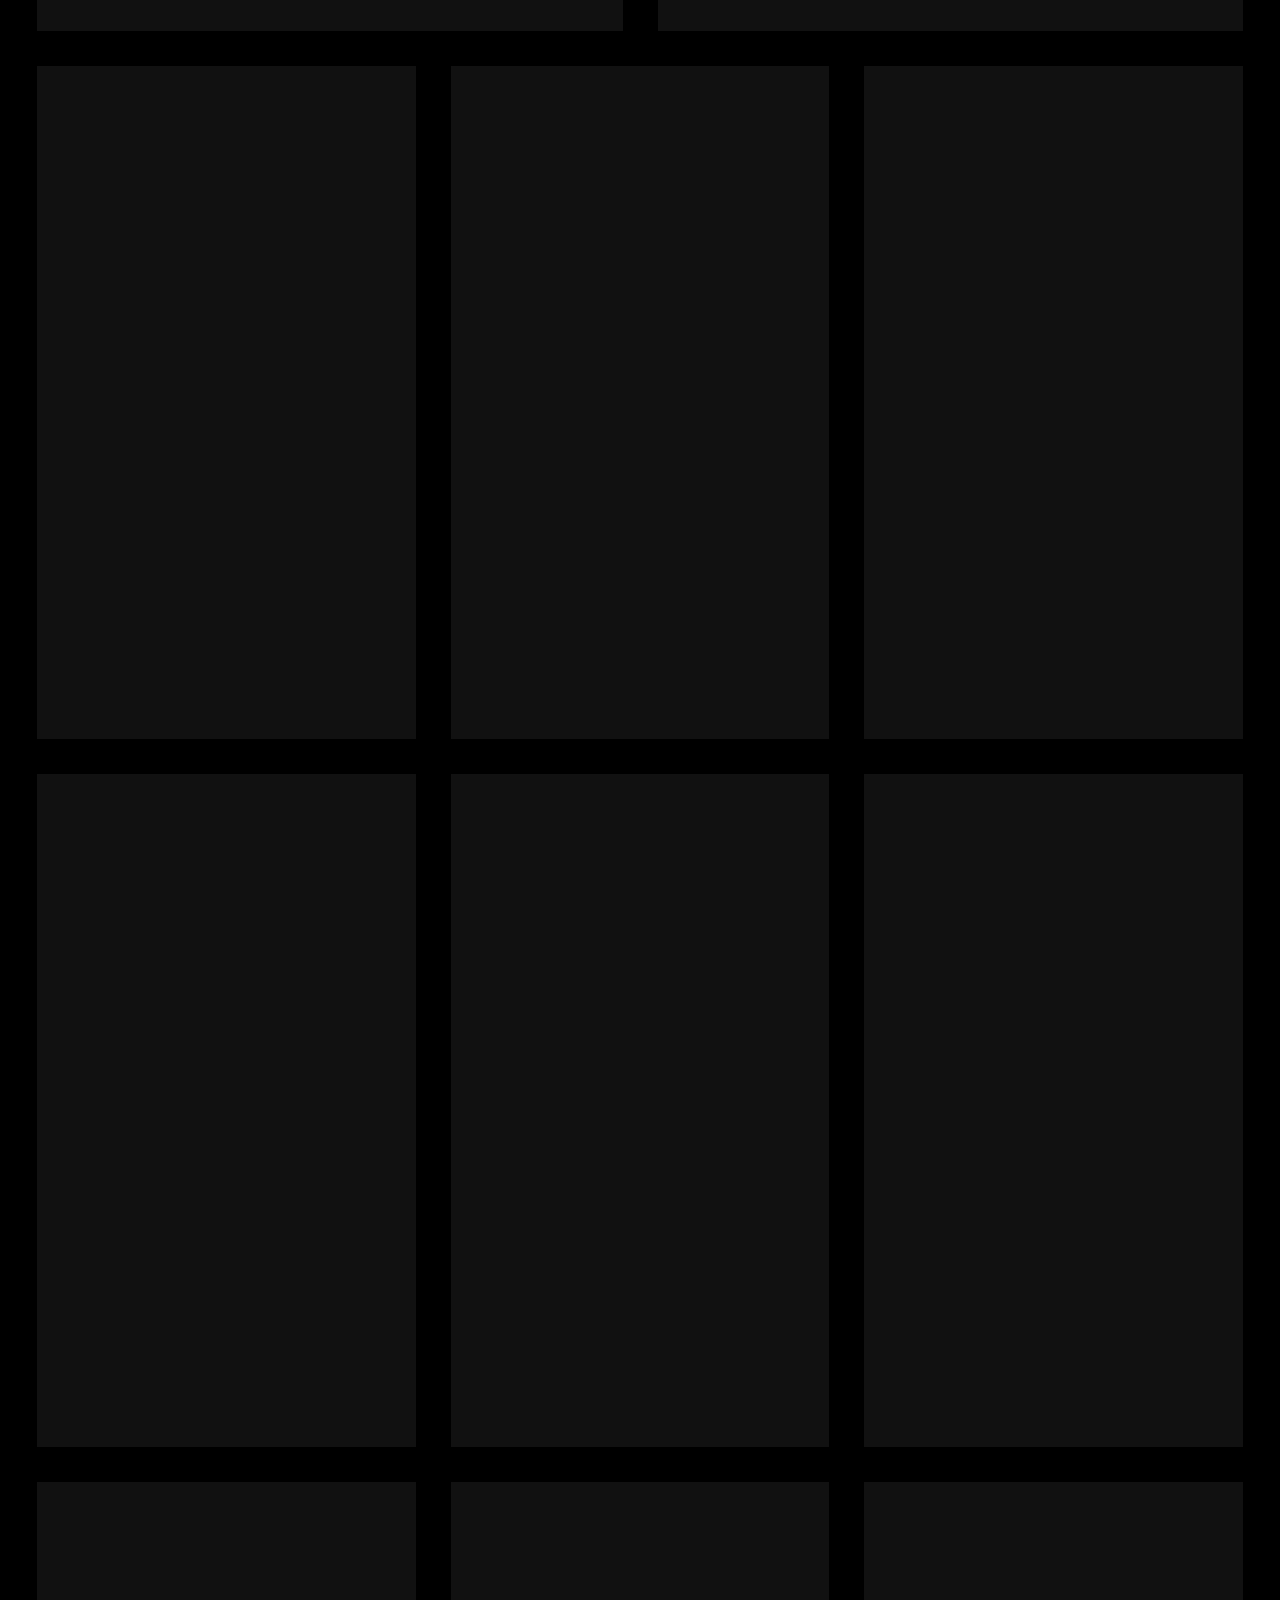
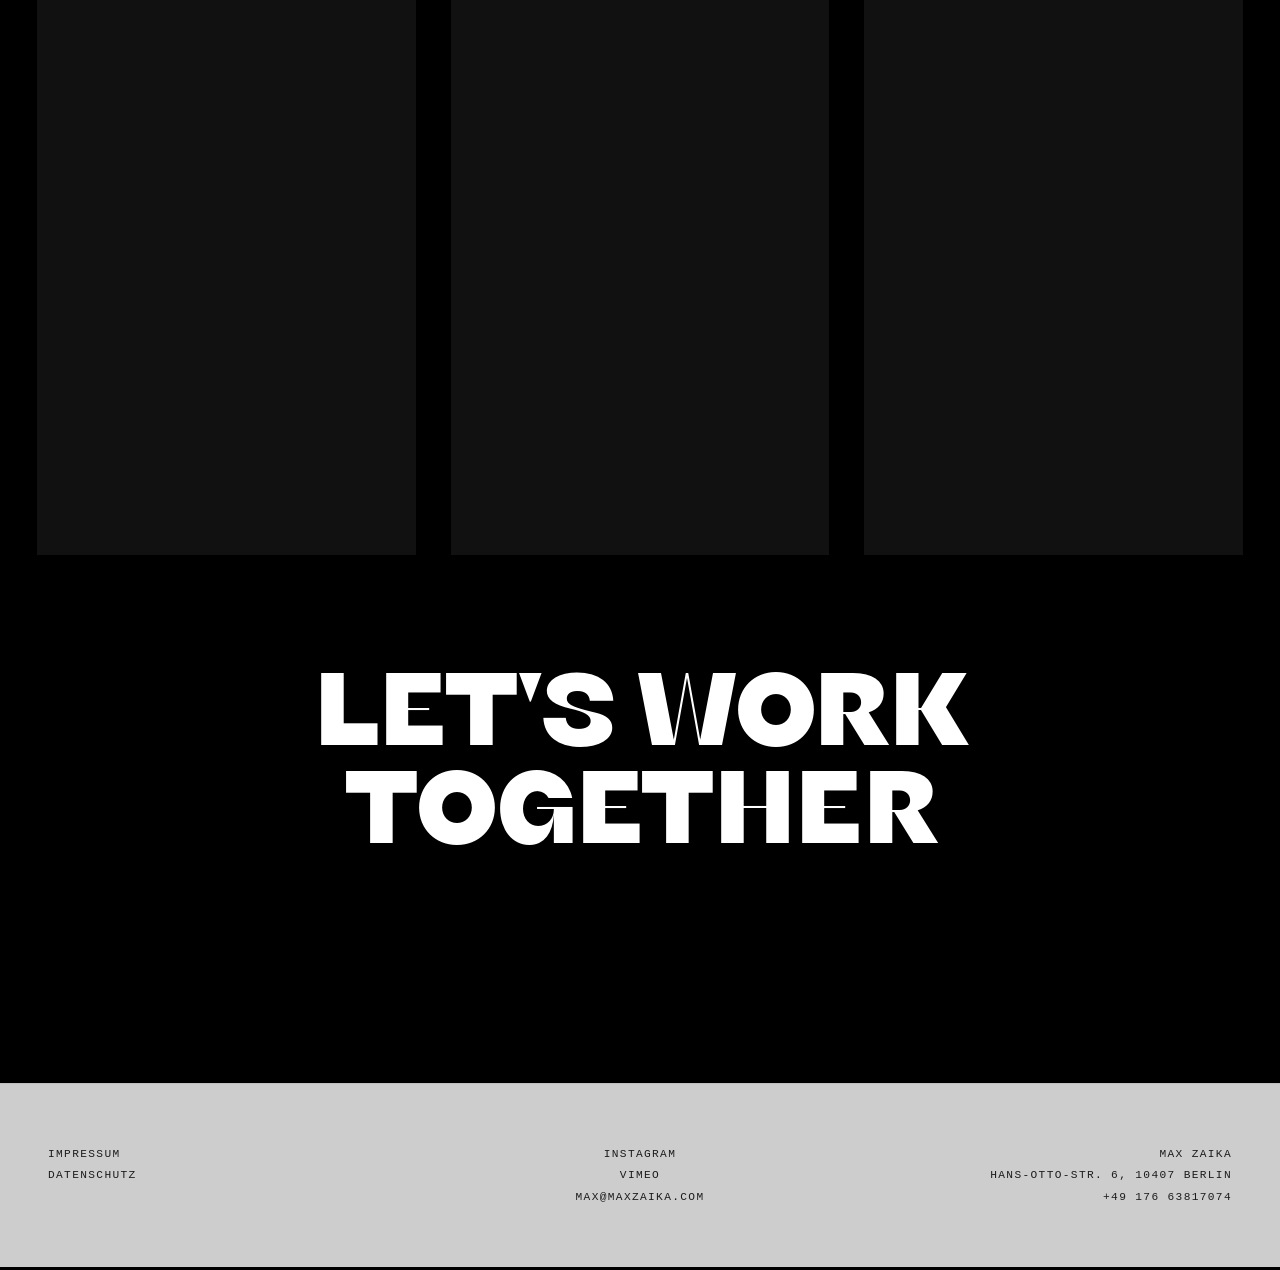
==== commit f0c7f453: "fallback" ====
--- a/index.html
+++ b/index.html
@@ -126,10 +126,6 @@
       <button class="modal__play" id="modalPlay" aria-label="Play">▶</button>
     </div>
   </div>
-
   <script src="./script.js"></script>
 </body>
-<div class="intro" id="intro">
-  <div class="intro__text" id="introText"></div>
-</div>
 </html>
--- a/styles.css
+++ b/styles.css
@@ -473,48 +473,3 @@
     grid-template-columns: 1fr;
   }
 }
-
-/* ─── INTRO LOADER ─── */
-
-.intro {
-  position: fixed;
-  inset: 0;
-  z-index: 200;
-  background: #000;
-  display: flex;
-  align-items: center;
-  justify-content: center;
-  pointer-events: none;
-  transition: opacity 0.6s ease;
-}
-
-.intro.is-hidden {
-  opacity: 0;
-  pointer-events: none;
-}
-
-.intro__text {
-  font-family: var(--font-display);
-  font-size: clamp(2.5rem, 8vw, 7rem);
-  font-weight: 900;
-  color: #fff;
-  letter-spacing: -0.03em;
-  text-transform: uppercase;
-  text-align: center;
-  opacity: 0;
-  transform: translateY(12px);
-  transition: opacity 0.35s ease, transform 0.35s ease;
-}
-
-.intro__text.is-visible {
-  opacity: 1;
-  transform: translateY(0);
-}
-
-.intro__text.is-small {
-  font-family: var(--font-body);
-  font-size: clamp(1rem, 3vw, 2rem);
-  font-weight: 400;
-  letter-spacing: 0.05em;
-  text-transform: none;
-}
